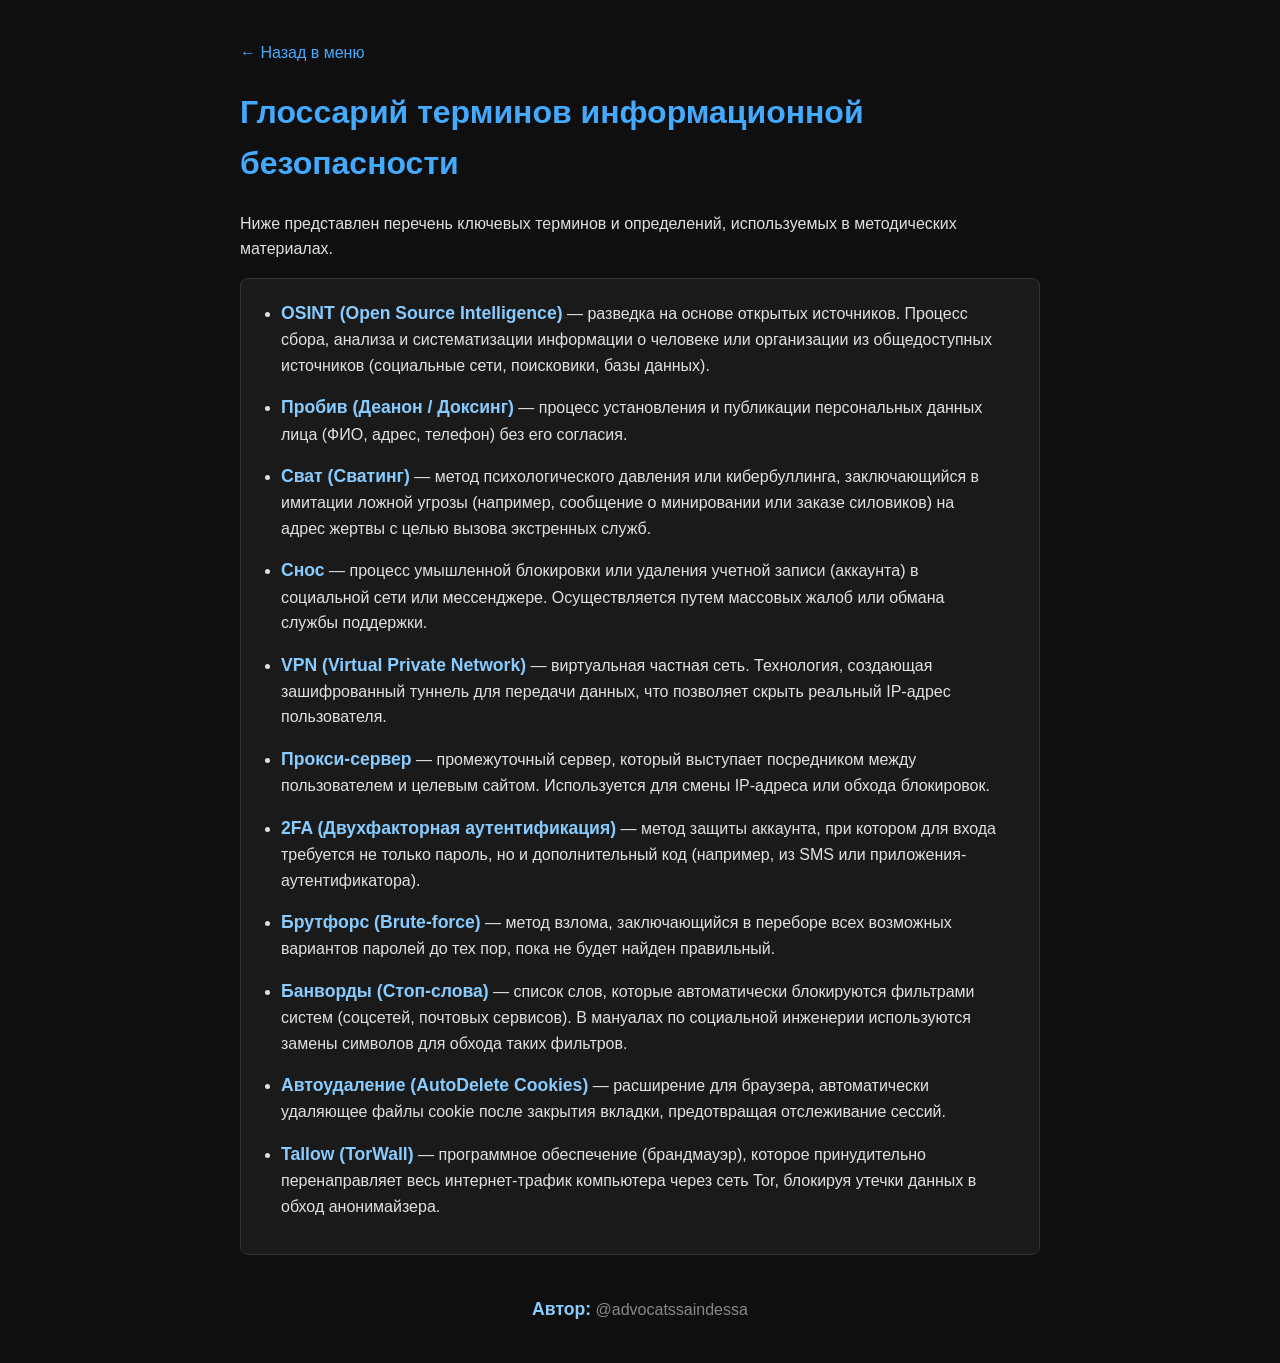
==== glossary.html @ db86cd5c "Create glossary.html" ====
<!DOCTYPE html>
<html lang="ru">
<head>
  <meta charset="UTF-8">
  <title>Глоссарий терминов</title>
  <style>
    body { background-color: #0f0f0f; color: #e0e0e0; font-family: 'Segoe UI', Arial, sans-serif; max-width: 800px; margin: 40px auto; padding: 0 20px; line-height: 1.6; }
    h1, h2, h3 { color: #4af; }
    a { color: #4af; text-decoration: none; }
    a:hover { text-decoration: underline; }
    ul, ol { background: #1a1a1a; padding: 20px 40px; border-radius: 8px; border: 1px solid #333; }
    li { margin-bottom: 15px; }
    strong { color: #8cf; font-size: 1.1em; }
    footer { text-align: center; color: #888; margin-top: 40px; }
  </style>
</head>
<body>
  <a href="index.html">← Назад в меню</a>
  <h1>Глоссарий терминов информационной безопасности</h1>
  <p>Ниже представлен перечень ключевых терминов и определений, используемых в методических материалах.</p>

  <ul>
    <li><strong>OSINT (Open Source Intelligence)</strong> — разведка на основе открытых источников. Процесс сбора, анализа и систематизации информации о человеке или организации из общедоступных источников (социальные сети, поисковики, базы данных).</li>
    <li><strong>Пробив (Деанон / Доксинг)</strong> — процесс установления и публикации персональных данных лица (ФИО, адрес, телефон) без его согласия.</li>
    <li><strong>Сват (Сватинг)</strong> — метод психологического давления или кибербуллинга, заключающийся в имитации ложной угрозы (например, сообщение о минировании или заказе силовиков) на адрес жертвы с целью вызова экстренных служб.</li>
    <li><strong>Снос</strong> — процесс умышленной блокировки или удаления учетной записи (аккаунта) в социальной сети или мессенджере. Осуществляется путем массовых жалоб или обмана службы поддержки.</li>
    <li><strong>VPN (Virtual Private Network)</strong> — виртуальная частная сеть. Технология, создающая зашифрованный туннель для передачи данных, что позволяет скрыть реальный IP-адрес пользователя.</li>
    <li><strong>Прокси-сервер</strong> — промежуточный сервер, который выступает посредником между пользователем и целевым сайтом. Используется для смены IP-адреса или обхода блокировок.</li>
    <li><strong>2FA (Двухфакторная аутентификация)</strong> — метод защиты аккаунта, при котором для входа требуется не только пароль, но и дополнительный код (например, из SMS или приложения-аутентификатора).</li>
    <li><strong>Брутфорс (Brute-force)</strong> — метод взлома, заключающийся в переборе всех возможных вариантов паролей до тех пор, пока не будет найден правильный.</li>
    <li><strong>Банворды (Стоп-слова)</strong> — список слов, которые автоматически блокируются фильтрами систем (соцсетей, почтовых сервисов). В мануалах по социальной инженерии используются замены символов для обхода таких фильтров.</li>
    <li><strong>Автоудаление (AutoDelete Cookies)</strong> — расширение для браузера, автоматически удаляющее файлы cookie после закрытия вкладки, предотвращая отслеживание сессий.</li>
    <li><strong>Tallow (TorWall)</strong> — программное обеспечение (брандмауэр), которое принудительно перенаправляет весь интернет-трафик компьютера через сеть Tor, блокируя утечки данных в обход анонимайзера.</li>
  </ul>

  <footer>
    <p><strong>Автор:</strong> @advocatssaindessa</p>
  </footer>
</body>
</html>
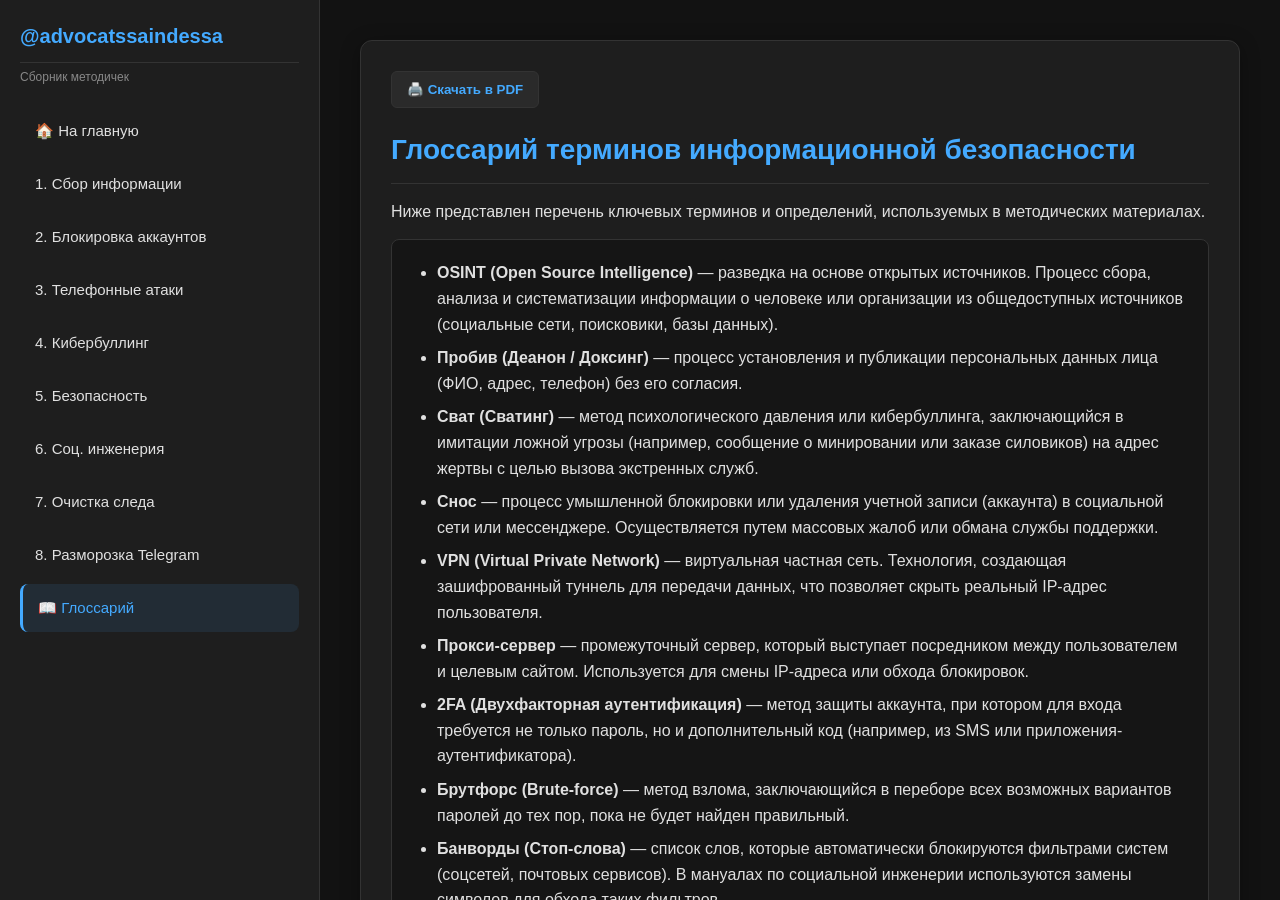
==== commit b3c8afde: "Update glossary.html" ====
--- a/glossary.html
+++ b/glossary.html
@@ -2,39 +2,55 @@
 <html lang="ru">
 <head>
   <meta charset="UTF-8">
+  <meta name="viewport" content="width=device-width, initial-scale=1.0">
   <title>Глоссарий терминов</title>
-  <style>
-    body { background-color: #0f0f0f; color: #e0e0e0; font-family: 'Segoe UI', Arial, sans-serif; max-width: 800px; margin: 40px auto; padding: 0 20px; line-height: 1.6; }
-    h1, h2, h3 { color: #4af; }
-    a { color: #4af; text-decoration: none; }
-    a:hover { text-decoration: underline; }
-    ul, ol { background: #1a1a1a; padding: 20px 40px; border-radius: 8px; border: 1px solid #333; }
-    li { margin-bottom: 15px; }
-    strong { color: #8cf; font-size: 1.1em; }
-    footer { text-align: center; color: #888; margin-top: 40px; }
-  </style>
+  <link rel="stylesheet" href="style.css">
 </head>
 <body>
-  <a href="index.html">← Назад в меню</a>
-  <h1>Глоссарий терминов информационной безопасности</h1>
-  <p>Ниже представлен перечень ключевых терминов и определений, используемых в методических материалах.</p>
 
-  <ul>
-    <li><strong>OSINT (Open Source Intelligence)</strong> — разведка на основе открытых источников. Процесс сбора, анализа и систематизации информации о человеке или организации из общедоступных источников (социальные сети, поисковики, базы данных).</li>
-    <li><strong>Пробив (Деанон / Доксинг)</strong> — процесс установления и публикации персональных данных лица (ФИО, адрес, телефон) без его согласия.</li>
-    <li><strong>Сват (Сватинг)</strong> — метод психологического давления или кибербуллинга, заключающийся в имитации ложной угрозы (например, сообщение о минировании или заказе силовиков) на адрес жертвы с целью вызова экстренных служб.</li>
-    <li><strong>Снос</strong> — процесс умышленной блокировки или удаления учетной записи (аккаунта) в социальной сети или мессенджере. Осуществляется путем массовых жалоб или обмана службы поддержки.</li>
-    <li><strong>VPN (Virtual Private Network)</strong> — виртуальная частная сеть. Технология, создающая зашифрованный туннель для передачи данных, что позволяет скрыть реальный IP-адрес пользователя.</li>
-    <li><strong>Прокси-сервер</strong> — промежуточный сервер, который выступает посредником между пользователем и целевым сайтом. Используется для смены IP-адреса или обхода блокировок.</li>
-    <li><strong>2FA (Двухфакторная аутентификация)</strong> — метод защиты аккаунта, при котором для входа требуется не только пароль, но и дополнительный код (например, из SMS или приложения-аутентификатора).</li>
-    <li><strong>Брутфорс (Brute-force)</strong> — метод взлома, заключающийся в переборе всех возможных вариантов паролей до тех пор, пока не будет найден правильный.</li>
-    <li><strong>Банворды (Стоп-слова)</strong> — список слов, которые автоматически блокируются фильтрами систем (соцсетей, почтовых сервисов). В мануалах по социальной инженерии используются замены символов для обхода таких фильтров.</li>
-    <li><strong>Автоудаление (AutoDelete Cookies)</strong> — расширение для браузера, автоматически удаляющее файлы cookie после закрытия вкладки, предотвращая отслеживание сессий.</li>
-    <li><strong>Tallow (TorWall)</strong> — программное обеспечение (брандмауэр), которое принудительно перенаправляет весь интернет-трафик компьютера через сеть Tor, блокируя утечки данных в обход анонимайзера.</li>
-  </ul>
+  <aside class="sidebar">
+    <h1>@advocatssaindessa</h1>
+    <p>Сборник методичек</p>
+    <a href="index.html">🏠 На главную</a>
+    <a href="manual1.html">1. Сбор информации</a>
+    <a href="manual2.html">2. Блокировка аккаунтов</a>
+    <a href="manual3.html">3. Телефонные атаки</a>
+    <a href="manual4.html">4. Кибербуллинг</a>
+    <a href="manual5.html">5. Безопасность</a>
+    <a href="manual6.html">6. Соц. инженерия</a>
+    <a href="manual7.html">7. Очистка следа</a>
+    <a href="manual8.html">8. Разморозка Telegram</a>
+    <a href="glossary.html" class="active">📖 Глоссарий</a>
+  </aside>
 
-  <footer>
-    <p><strong>Автор:</strong> @advocatssaindessa</p>
-  </footer>
+  <main class="main-content">
+    <div class="content-box">
+      
+      <button onclick="window.print()" class="btn">🖨️ Скачать в PDF</button>
+      
+      <h1>Глоссарий терминов информационной безопасности</h1>
+      <p>Ниже представлен перечень ключевых терминов и определений, используемых в методических материалах.</p>
+
+      <ul>
+        <li><strong>OSINT (Open Source Intelligence)</strong> — разведка на основе открытых источников. Процесс сбора, анализа и систематизации информации о человеке или организации из общедоступных источников (социальные сети, поисковики, базы данных).</li>
+        <li><strong>Пробив (Деанон / Доксинг)</strong> — процесс установления и публикации персональных данных лица (ФИО, адрес, телефон) без его согласия.</li>
+        <li><strong>Сват (Сватинг)</strong> — метод психологического давления или кибербуллинга, заключающийся в имитации ложной угрозы (например, сообщение о минировании или заказе силовиков) на адрес жертвы с целью вызова экстренных служб.</li>
+        <li><strong>Снос</strong> — процесс умышленной блокировки или удаления учетной записи (аккаунта) в социальной сети или мессенджере. Осуществляется путем массовых жалоб или обмана службы поддержки.</li>
+        <li><strong>VPN (Virtual Private Network)</strong> — виртуальная частная сеть. Технология, создающая зашифрованный туннель для передачи данных, что позволяет скрыть реальный IP-адрес пользователя.</li>
+        <li><strong>Прокси-сервер</strong> — промежуточный сервер, который выступает посредником между пользователем и целевым сайтом. Используется для смены IP-адреса или обхода блокировок.</li>
+        <li><strong>2FA (Двухфакторная аутентификация)</strong> — метод защиты аккаунта, при котором для входа требуется не только пароль, но и дополнительный код (например, из SMS или приложения-аутентификатора).</li>
+        <li><strong>Брутфорс (Brute-force)</strong> — метод взлома, заключающийся в переборе всех возможных вариантов паролей до тех пор, пока не будет найден правильный.</li>
+        <li><strong>Банворды (Стоп-слова)</strong> — список слов, которые автоматически блокируются фильтрами систем (соцсетей, почтовых сервисов). В мануалах по социальной инженерии используются замены символов для обхода таких фильтров.</li>
+        <li><strong>Автоудаление (AutoDelete Cookies)</strong> — расширение для браузера, автоматически удаляющее файлы cookie после закрытия вкладки, предотвращая отслеживание сессий.</li>
+        <li><strong>Tallow (TorWall)</strong> — программное обеспечение (брандмауэр), которое принудительно перенаправляет весь интернет-трафик компьютера через сеть Tor, блокируя утечки данных в обход анонимайзера.</li>
+      </ul>
+
+      <footer>
+        <p><strong>Автор:</strong> @advocatssaindessa</p>
+      </footer>
+      
+    </div>
+  </main>
+
 </body>
 </html>
--- a/style.css
+++ b/style.css
@@ -0,0 +1,171 @@
+/* Базовые настройки */
+:root {
+  --bg-color: #121212;
+  --panel-bg: #1e1e1e;
+  --text-main: #e0e0e0;
+  --text-muted: #888;
+  --accent: #4af;
+  --accent-hover: #8cf;
+  --border: #333;
+}
+
+* {
+  box-sizing: border-box;
+  margin: 0;
+  padding: 0;
+}
+
+body {
+  background-color: var(--bg-color);
+  color: var(--text-main);
+  font-family: 'Segoe UI', Roboto, Helvetica, Arial, sans-serif;
+  line-height: 1.6;
+  display: flex;
+  height: 100vh;
+  overflow: hidden;
+}
+
+/* Боковая панель (Sidebar) */
+.sidebar {
+  width: 320px;
+  background-color: var(--panel-bg);
+  border-right: 1px solid var(--border);
+  display: flex;
+  flex-direction: column;
+  padding: 20px;
+  overflow-y: auto;
+  flex-shrink: 0;
+}
+
+.sidebar h1 {
+  font-size: 20px;
+  color: var(--accent);
+  margin-bottom: 5px;
+}
+
+.sidebar p {
+  font-size: 12px;
+  color: var(--text-muted);
+  margin-bottom: 20px;
+}
+
+.sidebar a {
+  display: block;
+  color: var(--text-main);
+  text-decoration: none;
+  padding: 12px 15px;
+  border-radius: 8px;
+  margin-bottom: 5px;
+  transition: all 0.2s;
+  font-size: 15px;
+}
+
+.sidebar a:hover {
+  background-color: #2a2a2a;
+  color: var(--accent);
+  transform: translateX(5px);
+}
+
+.sidebar a.active {
+  background-color: rgba(68, 170, 255, 0.1);
+  color: var(--accent);
+  border-left: 3px solid var(--accent);
+}
+
+/* Основной контент */
+.main-content {
+  flex-grow: 1;
+  padding: 40px;
+  overflow-y: auto;
+}
+
+.content-box {
+  background-color: var(--panel-bg);
+  border: 1px solid var(--border);
+  border-radius: 12px;
+  padding: 30px;
+  max-width: 900px;
+  margin: 0 auto;
+  box-shadow: 0 4px 20px rgba(0,0,0,0.3);
+}
+
+h1, h2, h3, h4 {
+  color: var(--accent);
+  margin-bottom: 15px;
+}
+
+h1 { font-size: 28px; border-bottom: 1px solid var(--border); padding-bottom: 10px;}
+h2 { font-size: 22px; margin-top: 25px; }
+h3 { font-size: 18px; margin-top: 20px; }
+
+a {
+  color: var(--accent);
+  text-decoration: none;
+}
+a:hover { text-decoration: underline; }
+
+p { margin-bottom: 15px; }
+
+ul, ol {
+  background: #151515;
+  padding: 20px 20px 20px 45px;
+  border-radius: 8px;
+  border: 1px solid var(--border);
+  margin-bottom: 20px;
+}
+
+li { margin-bottom: 8px; }
+
+.code-block {
+  background: #000;
+  padding: 15px;
+  border-left: 4px solid var(--accent);
+  margin: 15px 0;
+  font-family: 'Consolas', monospace;
+  border-radius: 4px;
+  overflow-x: auto;
+  white-space: pre-wrap;
+}
+
+footer {
+  text-align: center;
+  color: var(--text-muted);
+  margin-top: 30px;
+  font-size: 14px;
+}
+
+/* Кнопки */
+.btn {
+  display: inline-block;
+  background: #2a2a2a;
+  color: var(--accent);
+  border: 1px solid var(--border);
+  padding: 10px 15px;
+  border-radius: 6px;
+  cursor: pointer;
+  font-weight: 600;
+  transition: 0.2s;
+  margin-bottom: 20px;
+}
+.btn:hover {
+  background: var(--accent);
+  color: #111;
+}
+
+/* Стили для печати (PDF) */
+@media print {
+  body { background-color: #fff !important; color: #000 !important; display: block; overflow: visible; }
+  .sidebar, .btn, a[href="index.html"] { display: none !important; }
+  .main-content { padding: 0; overflow: visible; }
+  .content-box { border: none; box-shadow: none; padding: 0; max-width: 100%; }
+  h1, h2, h3, h4, p, li, a, strong, em { color: #000 !important; }
+  ul, ol, .code-block { background-color: transparent !important; border: 1px solid #000 !important; }
+}
+
+/* Адаптив для телефонов */
+@media (max-width: 768px) {
+  body { flex-direction: column; overflow: auto; height: auto; }
+  .sidebar { width: 100%; border-right: none; border-bottom: 1px solid var(--border); height: auto; max-height: none; }
+  .main-content { padding: 20px; overflow: visible; }
+  .content-box { padding: 20px; }
+}
